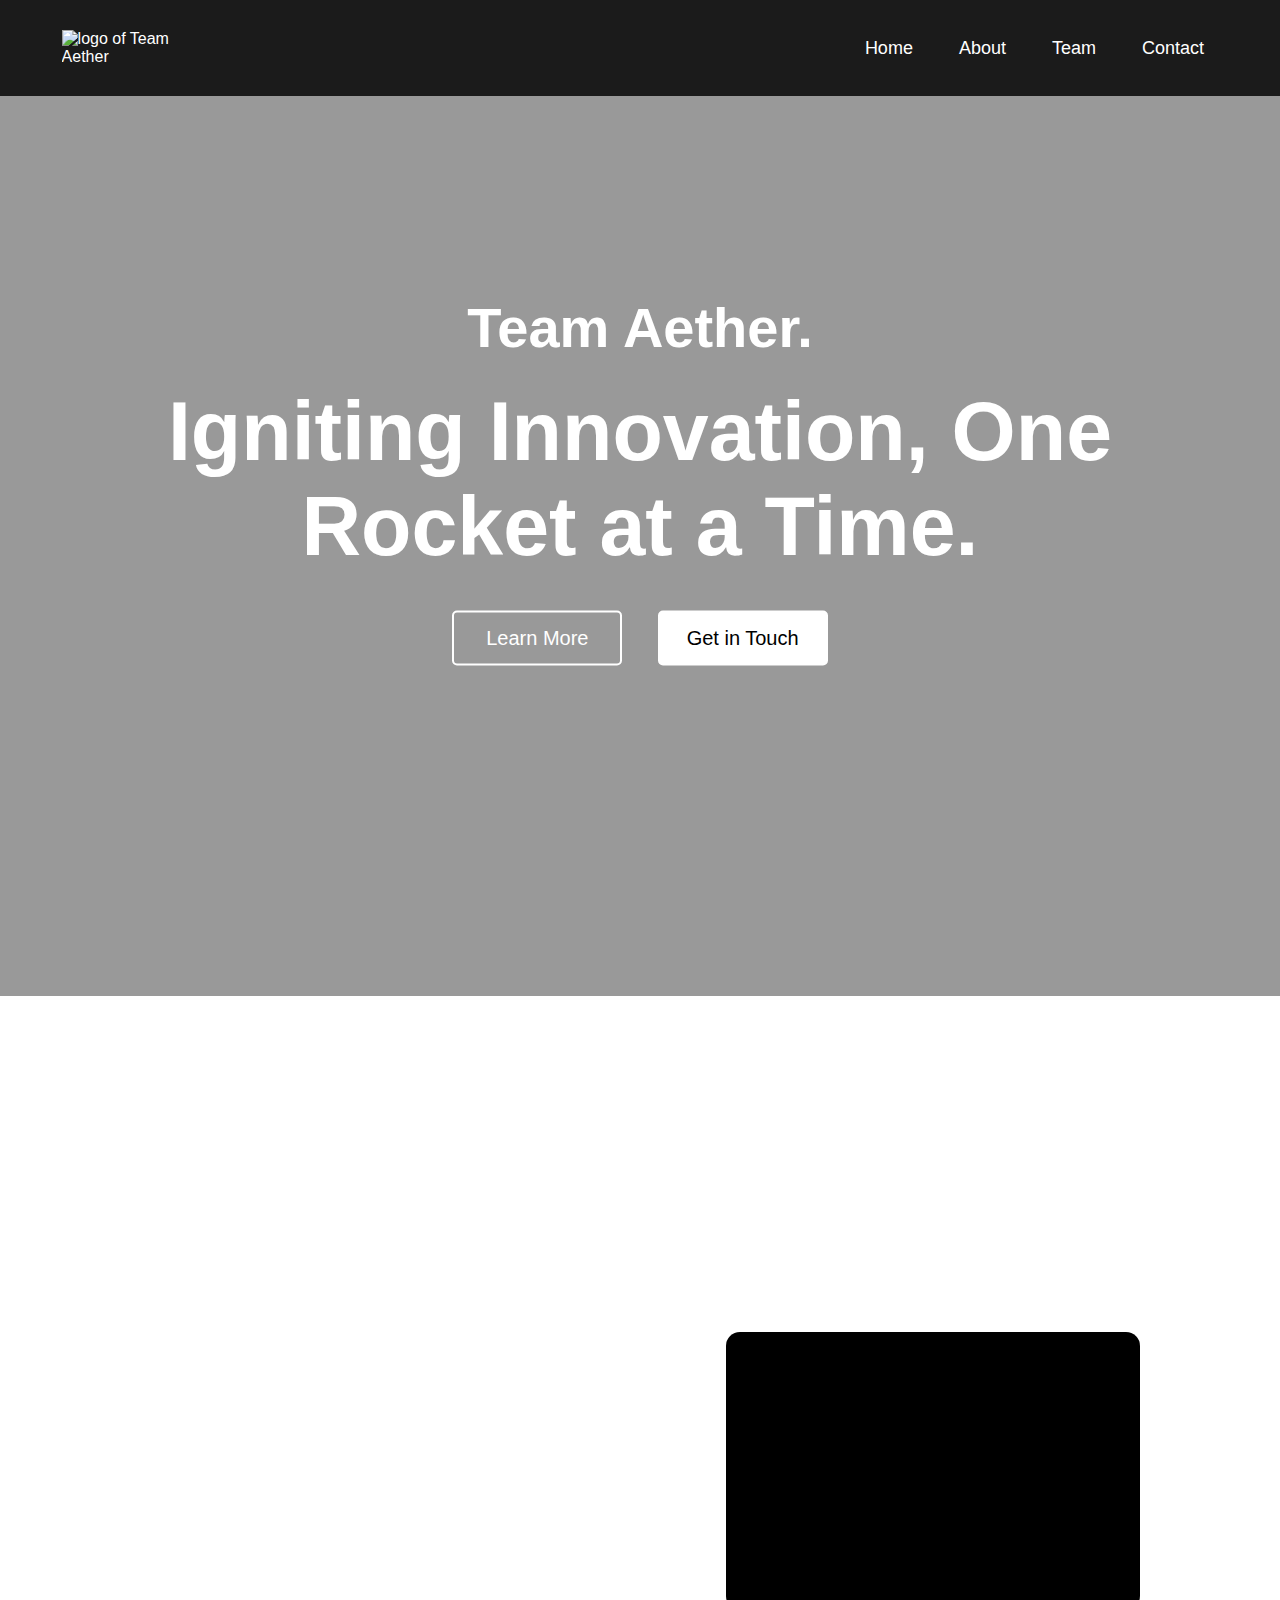
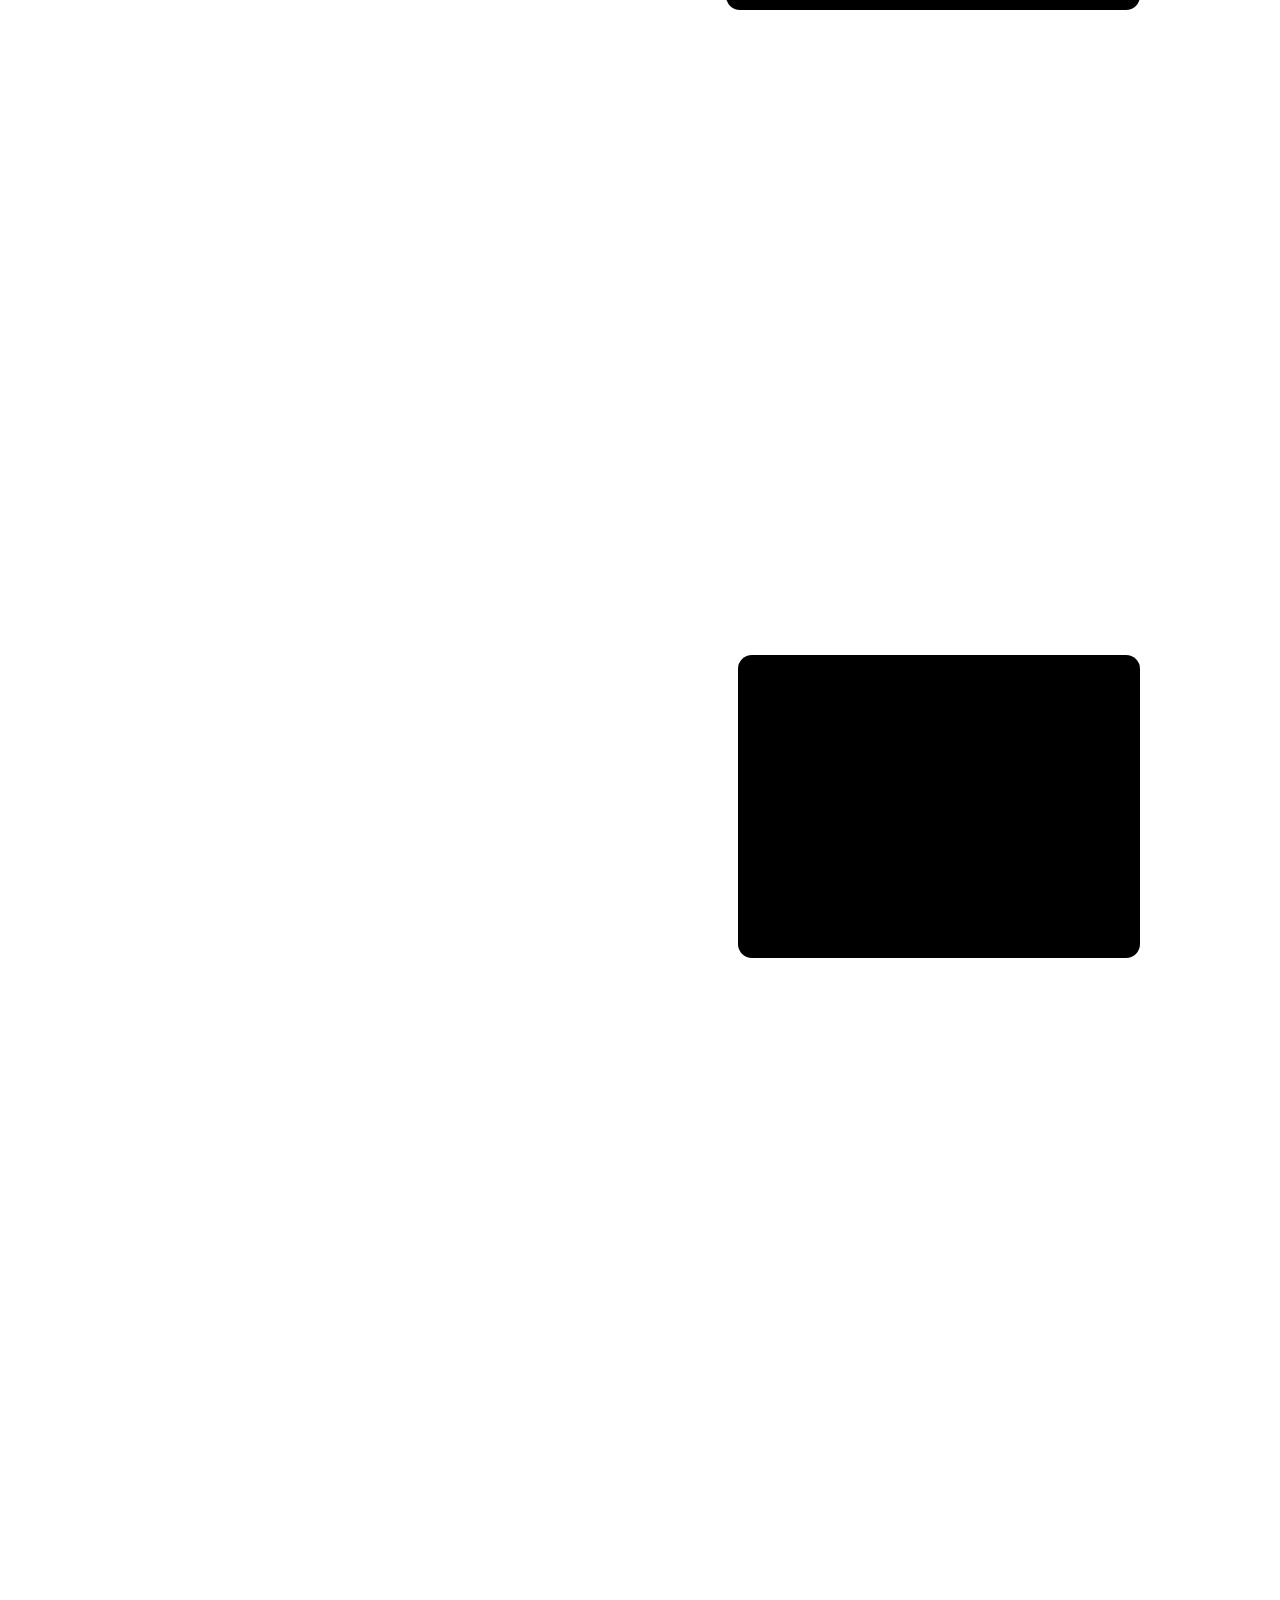
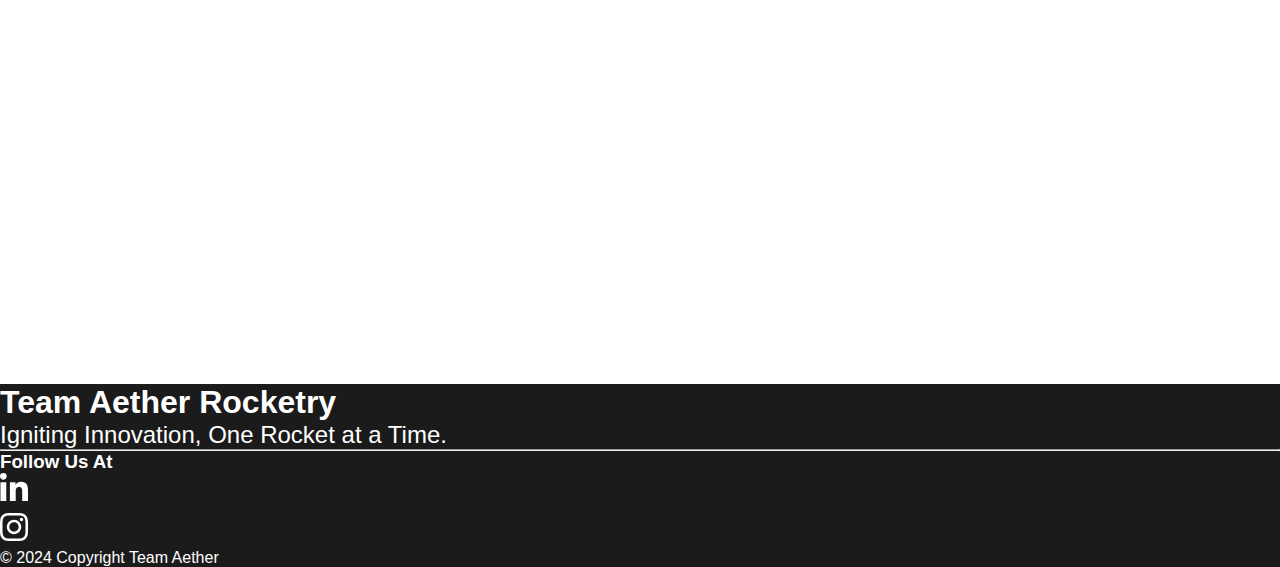
==== index.html @ 83547cc4 "Add files via upload" ====
<!DOCTYPE html>
<html lang="en" dir="ltr">

<head>
  <meta charset="UTF-8">
  <meta name="viewport" content="width=device-width, initial-scale=1.0">
  <title>Team Aether</title>

  <meta name="description"
    content="Team Rocketry DTU: India's top model rocketry group aiming for victory at Spaceport America Cup 2024, the premier international college rocketry competition." />

  <meta property="og:title" content="Team Aether, student team at Manipal Institute of Technology" />
  <meta property="og:type" content="home page" />
  <meta property="og:url" content="https://www.thrustmit.com/" />
  <meta property="og:image"
    content="https://images.unsplash.com/photo-1517976487492-5750f3195933?ixlib=rb-4.0.3&ixid=M3wxMjA3fDB8MHxzZWFyY2h8NHx8cm9ja2V0JTIwbGF1bmNofGVufDB8fDB8fHww&auto=format&fit=crop&w=500&q=60" />
  <meta property="og:desciption"
    content="Team Rocketry DTU: India's top model rocketry group aiming for victory at Spaceport America Cup 2024, the premier international college rocketry competition." />

  <link rel="icon" type="image/x-icon" href="..\assets\rocketryLogo.jpeg" />
  <link rel="canonical" href="https://www.rocketrydtu.com/" />
  <link rel="stylesheet" href="https://cdnjs.cloudflare.com/ajax/libs/font-awesome/5.15.2/css/all.min.css" />
  <link href="https://cdn.jsdelivr.net/npm/bootstrap@5.3.2/dist/css/bootstrap.min.css" rel="stylesheet"
    integrity="sha384-T3c6CoIi6uLrA9TneNEoa7RxnatzjcDSCmG1MXxSR1GAsXEV/Dwwykc2MPK8M2HN" crossorigin="anonymous" />
  <link rel="stylesheet" href="index.css" />
</head>

<body>
  <div class="loader">
  </div>


  <nav class="navbar">
    <!-- LOGO -->
    <div class="logo"><img src="./assets/rocketryLogo.png" alt="logo of Team Aether"></div>

    <!-- NAVIGATION MENU -->
    <ul class="nav-links">

      <!-- USING CHECKBOX HACK -->
      <input type="checkbox" id="checkbox_toggle" />
      <label for="checkbox_toggle" class="hamburger">&#9776;</label>

      <!-- NAVIGATION MENUS -->
      <div class="menu">

        <a href="./index.html">
          <li>Home</li>
        </a>
        <a href="./About/about.html">
          <li>About</li>
        </a>

        <a href="./Team/team.html">
          <li>Team</li>
        </a>
        <a href="./Contact/contact.html">
          <li>Contact</li>
        </a>

      </div>
    </ul>
  </nav>



  <div class="img"></div>
  <div class="center">
    <div>
      <h1 class="title">Team Aether.</h1>
    </div>
    <div class="team-motto">
      <h2>Igniting Innovation, One Rocket at a Time.</h2>
    </div>
    <div class="btns">
      <a href="About/about.html"><button>Learn More</button></a>
      <a href="Contact/contact.html"><button>Get in Touch</button></a>
    </div>
  </div>


  <div class="description-container">
    <div class="left-mission"></div>
    <div class="right">
      <div class="description-content">
        <h2 class="hidden">Our Mission</h2>
        <p class="hidden">
          Team Aether's mission is to empower minds and reach new heights by fostering a passion for rocketry and
          aerospace.
          It aims to achieve an altitude of 1,000 feet and ultimately embark on a space shot, pioneering the
          frontiers of what is possible in the field of high power rocketry.
        </p>
      </div>
    </div>
  </div>


  <section>
    <div class="description-container">
      <div class="left-vision"></div>
      <div class="right">
        <div class="description-content">
          <h2 class="hidden">Our Vision</h2>
          <p class="hidden">
            Team Aether is driven by a vision to inspire the future of aerospace by creating a world where the
            excitement, knowledge, and possibilities of rocketry are accessible to everyone.
            It envisions a society where space exploration is not limited to a select few but
            becomes a shared dream that unites people from all walks of life.
          </p>
        </div>
      </div>
    </div>
  </section>
  <h2 class="specifications hidden"> Our Rocket Specifications</h2>
  <div class="about-rocket">
    <div class="left-info">
      <div class="left-info-block">
        <div class="nums hidden">348</div>
        <div class="text hidden">Length | cm</div>
      </div>

      <div class="left-info-block">
        <div class="nums hidden">15.7</div>
        <div class="text hidden">Max diameter | cm</div>
      </div>

      <div class="left-info-block">
        <div class="nums hidden">19.85</div>
        <div class="text hidden">Total Mass | kg</div>
      </div>

      <div class="left-info-block">
        <div class="nums hidden"> 279 </div>
        <div class="text hidden">Max Velocity | m/s</div>
      </div>

    </div>

    <div class="rightImg">

    </div>
  </div>




  <footer class="page-footer font-small blue pt-4 my-footer">

    <!-- Footer Links -->
    <div class="container-fluid text-center text-md-left">

      <!-- Grid row -->
      <div class="row">

        <!-- Grid column -->
        <div class="col-md-6 mt-md-0 mt-3 d-flex flex-column justify-content-around">

          <!-- Content -->
          <h3 class="footer-title">Team Aether Rocketry</h3>
          <p class="footer-paragraph">Igniting Innovation, One Rocket at a Time.</p>

        </div>
        <!-- Grid column -->

        <hr class="clearfix w-100 d-md-none pb-3">

        <!-- Grid column -->
        <div class="col-md-6 mb-md-0 mb-3">

          <!-- Links -->
          <h3>Follow Us At</h3>

          <div class="list-unstyled d-flex flex-column justify-content-around mt-3">
            <div class="social-link">
              <a href="https://www.linkedin.com/company/team-rocketry-dtu/" target="_a">
                <svg xmlns="http://www.w3.org/2000/svg" height="2rem" viewBox="0 0 448 512">
                  <style>
                    svg {
                      fill: #ffffff
                    }
                  </style>
                  <path
                    d="M100.28 448H7.4V148.9h92.88zM53.79 108.1C24.09 108.1 0 83.5 0 53.8a53.79 53.79 0 0 1 107.58 0c0 29.7-24.1 54.3-53.79 54.3zM447.9 448h-92.68V302.4c0-34.7-.7-79.2-48.29-79.2-48.29 0-55.69 37.7-55.69 76.7V448h-92.78V148.9h89.08v40.8h1.3c12.4-23.5 42.69-48.3 87.88-48.3 94 0 111.28 61.9 111.28 142.3V448z" />
                </svg>
              </a>
            </div>
            <div class="mt-3 social-link">
              <a href="https://www.instagram.com/rocketrydtu/" target="_a">
                <svg xmlns="http://www.w3.org/2000/svg" height="2rem" viewBox="0 0 448 512">
                  <style>
                    svg {
                      fill: #ffffff
                    }
                  </style>
                  <path
                    d="M224.1 141c-63.6 0-114.9 51.3-114.9 114.9s51.3 114.9 114.9 114.9S339 319.5 339 255.9 287.7 141 224.1 141zm0 189.6c-41.1 0-74.7-33.5-74.7-74.7s33.5-74.7 74.7-74.7 74.7 33.5 74.7 74.7-33.6 74.7-74.7 74.7zm146.4-194.3c0 14.9-12 26.8-26.8 26.8-14.9 0-26.8-12-26.8-26.8s12-26.8 26.8-26.8 26.8 12 26.8 26.8zm76.1 27.2c-1.7-35.9-9.9-67.7-36.2-93.9-26.2-26.2-58-34.4-93.9-36.2-37-2.1-147.9-2.1-184.9 0-35.8 1.7-67.6 9.9-93.9 36.1s-34.4 58-36.2 93.9c-2.1 37-2.1 147.9 0 184.9 1.7 35.9 9.9 67.7 36.2 93.9s58 34.4 93.9 36.2c37 2.1 147.9 2.1 184.9 0 35.9-1.7 67.7-9.9 93.9-36.2 26.2-26.2 34.4-58 36.2-93.9 2.1-37 2.1-147.8 0-184.8zM398.8 388c-7.8 19.6-22.9 34.7-42.6 42.6-29.5 11.7-99.5 9-132.1 9s-102.7 2.6-132.1-9c-19.6-7.8-34.7-22.9-42.6-42.6-11.7-29.5-9-99.5-9-132.1s-2.6-102.7 9-132.1c7.8-19.6 22.9-34.7 42.6-42.6 29.5-11.7 99.5-9 132.1-9s102.7-2.6 132.1 9c19.6 7.8 34.7 22.9 42.6 42.6 11.7 29.5 9 99.5 9 132.1s2.7 102.7-9 132.1z" />
                </svg>
              </a>
            </div>

          </div>

        </div>
        <!-- Grid column -->



        <!-- Grid column -->

      </div>
      <!-- Grid row -->

    </div>
    <!-- Footer Links -->

    <!-- Copyright -->
    <div class="footer-copyright text-center py-3 "> © 2024 Copyright
      Team Aether
    </div>
    <!-- Copyright -->

  </footer>
  <script src="index.js"></script>
</body>

</html>
---- index.css ----
* {
  margin: 0;
  padding: 0;
  box-sizing: border-box;
  font-family: 'Poppins', sans-serif;

}

body {
  background-image: url("./assets/teambg.jpeg");
}

.loader {
  position: fixed;
  width: 100%;
  height: 100vh;
  z-index: 1;
  overflow: visible;
  background-repeat: no-repeat;
  background: url("./assets/placeholder.gif");
  background-size: cover;
}

.disappear {
  animation: vanish 1s forwards;
}

@keyframes vanish {
  100% {
    opacity: 0;
    visibility: hidden;
  }
}

a {
  text-decoration: none;
}

li {
  list-style: none;
}

.navbar {
  display: flex;
  position: sticky;
  align-items: center;
  justify-content: space-between;
  padding: 30px;
  background-color: #1b1b1b;
  color: #fff;
}


.nav-links a {
  color: #fff;
}

/* LOGO */
.logo img {
  width: 12em;
  height: 3.5em;
  margin-left: 20%;
}

/* NAVBAR MENU */
.menu {
  display: flex;
  gap: 1em;
  font-size: 18px;
  margin-right: 2rem;
}

/* .menu li:hover {
    background-color: #1A2421;
    border-radius: 5px;
    transition: 0.3s ease;
  } */

.menu li {
  padding: 2px 14px;
}

.menu li:hover {
  background-color: #fff;
  color: #1b1b1b;
  border-radius: 3rem;
  transition: 0.5s ease;
}

.menu li a:hover {
  color: black;
}

input[type=checkbox] {
  display: none;
}

/* HAMBURGER MENU */
.hamburger {
  display: none;
  font-size: 40px;
  user-select: none;
  cursor: pointer;
}

/* APPLYING MEDIA QUERIES */
@media (max-width: 768px) {
  .menu {
    display: none;
    position: absolute;
    background-color: #1b1b1b;
    right: 0;
    left: 0;
    text-align: center;
    padding: 16px 0;
    width: 100%;
  }

  .menu li:hover {
    display: inline-block;
    background-color: #fff;
    color: #1b1b1b;
    transition: 0.3s ease;
  }

  .menu li a:hover {
    color: black;
  }

  .menu li+li {
    margin-top: 12px;
  }

  input[type=checkbox]:checked~.menu {
    display: block;
    z-index: 2;
  }

  .hamburger {
    display: block;
  }

}

.img {
  background: url('./assets/bg.gif')no-repeat;
  width: 100%;

  height: 100vh;
  background-size: cover;
  background-position: center;
  position: relative;
}

.img::before {
  content: '';
  position: absolute;
  height: 100%;
  width: 100%;
  background: rgba(0, 0, 0, 0.4);
}

.center {
  position: absolute;
  top: 52%;
  left: 50%;
  transform: translate(-50%, -50%);
  width: 100%;
  padding: 0 20px;
  text-align: center;
}

.center {
  color: #fff;
  font-size: 55px;
  font-weight: 600;
}

.center .sub_title {
  color: #fff;
  font-size: 52px;
  font-weight: 600;
}

.center .btns {
  margin-top: 20px;
}

.center .btns button {
  height: 55px;
  width: 170px;
  border-radius: 5px;
  border: none;
  margin: 0 10px;
  border: 2px solid white;
  font-size: 20px;
  font-weight: 500;
  padding: 0 10px;
  cursor: pointer;
  outline: none;
  transition: all 0.3s ease;
}

.center .btns a:first-child button {
  color: #fff;
  background: none;
}

.btns a:first-child button:hover {
  background: white;
  color: black;
}

.center .btns button:last-child {
  background: white;
  color: black;
}

section {
  margin-top: 10px;
  min-height: 100vh;
  width: 100%;
  display: flex;
  align-items: center;
  justify-content: center;
}

.description-container {
  width: 100%;
  max-width: 1000px;
  margin: 0 auto;
  display: flex;
  align-items: center;
  justify-content: center;
  /* background-color: pink; */
}

.left-mission {
  width: 95%;
  height: 400px;
  background: url("./assets/team_img.jpg") no-repeat center;
  background-size: cover;
  margin-top: 550px;
}

.left-vision {
  width: 100%;
  height: 500px;
  background: url("https://orbitaltoday.com/wp-content/uploads/2021/04/SRP4-Rocket.jpg") no-repeat center;
  background-size: cover;
}

.right {
  /* margin-top:100px; */
  width: 55%;
  min-height: 200px;
  background-color: black;
  display: flex;
  align-items: center;
  justify-content: center;
  padding: 30px;
  border-radius: 8px;
  color: white;
  margin-left: -100px;
  border-radius: 14px;
}

.right p {
  margin: 20px 0;
  font-weight: 500;
  line-height: 25px;
}

@media (max-width:768px) {
  .description-container {
    flex-direction: column;
  }

  .left-mission {
    width: 100%;
  }

  .left-vision {
    width: 100%;
  }

  .right {
    width: 80%;
    margin: 0;
    margin-top: -85px;
  }

  .vidheader {
    margin-top: 20px;
  }
}

.wrapper {
  width: 60%;
  margin: auto;
}

.mp4video {
  position: relative;
  overflow: hidden;
  width: 100%;
  padding-top: 40%;
  height: 30em;
}

.mp4video iframe {
  position: absolute;
  top: 0;
  bottom: 0;
  right: 0;
  left: 0;
  width: 100%;
  height: 100%;
}

@media(max-width:768px) {
  .wrapper {
    width: 90%;
    margin: auto;
  }

  .mp4video {
    position: relative;
    overflow: hidden;
    width: 100%;
    padding-top: 40%;
    height: 15em;
  }
}

.vidheader {
  display: flex;
  flex-flow: column;
  align-items: center;
  justify-content: center;
  position: relative;
  color: white;
  margin-bottom: 30px;

}

.hidden {
  opacity: 0;
  transition: all 3.1s;
}

.show {
  opacity: 1;
}

.about-rocket {
  width: 80%;
  height: 40rem;
  margin: auto;
  display: flex;
  margin-bottom: 25px;
}

.left-info {
  width: 55%;
  display: flex;
  flex-direction: column;
  justify-content: space-around;
  align-items: flex-end;
}

.left-info-block {
  width: 11em;
  height: 11em;
  display: flex;
  flex-direction: column;
  align-items: center;
  justify-content: center;
  color: white;
  font-size: 1.4em;
}

.rightImg {
  background: url("./assets/rockkk.png") no-repeat;
  background-position: 0rem 0rem;
  background-size: contain;
  width: 45%;
}

@media(max-width:500px) {
  .about-rocket {
    width: 70%;
    height: 28rem;
    margin: auto;
    display: flex;
    margin-bottom: 25px;
  }

  .left-info {
    width: 70%;
    display: flex;
    flex-direction: column;
    justify-content: space-around;
    align-items: flex-end;
  }

  .rightImg {
    background: url("./assets/rockkk.png") no-repeat;
    background-position: 0rem 0rem;
    background-size: contain;
    width: 30%;
  }
}

.specifications {
  display: flex;
  flex-flow: column;
  align-items: center;
  justify-content: center;
  position: relative;
  color: white;
  margin-bottom: 30px;
}

.my-footer {
  margin-top: 30px;
  background-color: #1b1b1b;
  color: white;
  /* border: 1px solid white; */
}

.footer-title {
  font-size: 2rem;
}

.footer-paragraph {
  font-size: 1.5rem;
}

.social-link>a {
  font-size: 1.5rem;
  text-decoration: none;
  color: white;
  margin-right: 1rem;
}

.menu>a {
  text-decoration: none;
  /* font-size: 1.5rem; */
}

.team-motto {
  color: #fff;
  font-size: 55px;
  font-weight: 600;
  margin-top: 1.5rem;
}

.title {
  color: #fff;
  /* font-size: 55px; */
  font-weight: 600;
  font-size: 3.5rem;
  margin-top: 1.5rem;

}
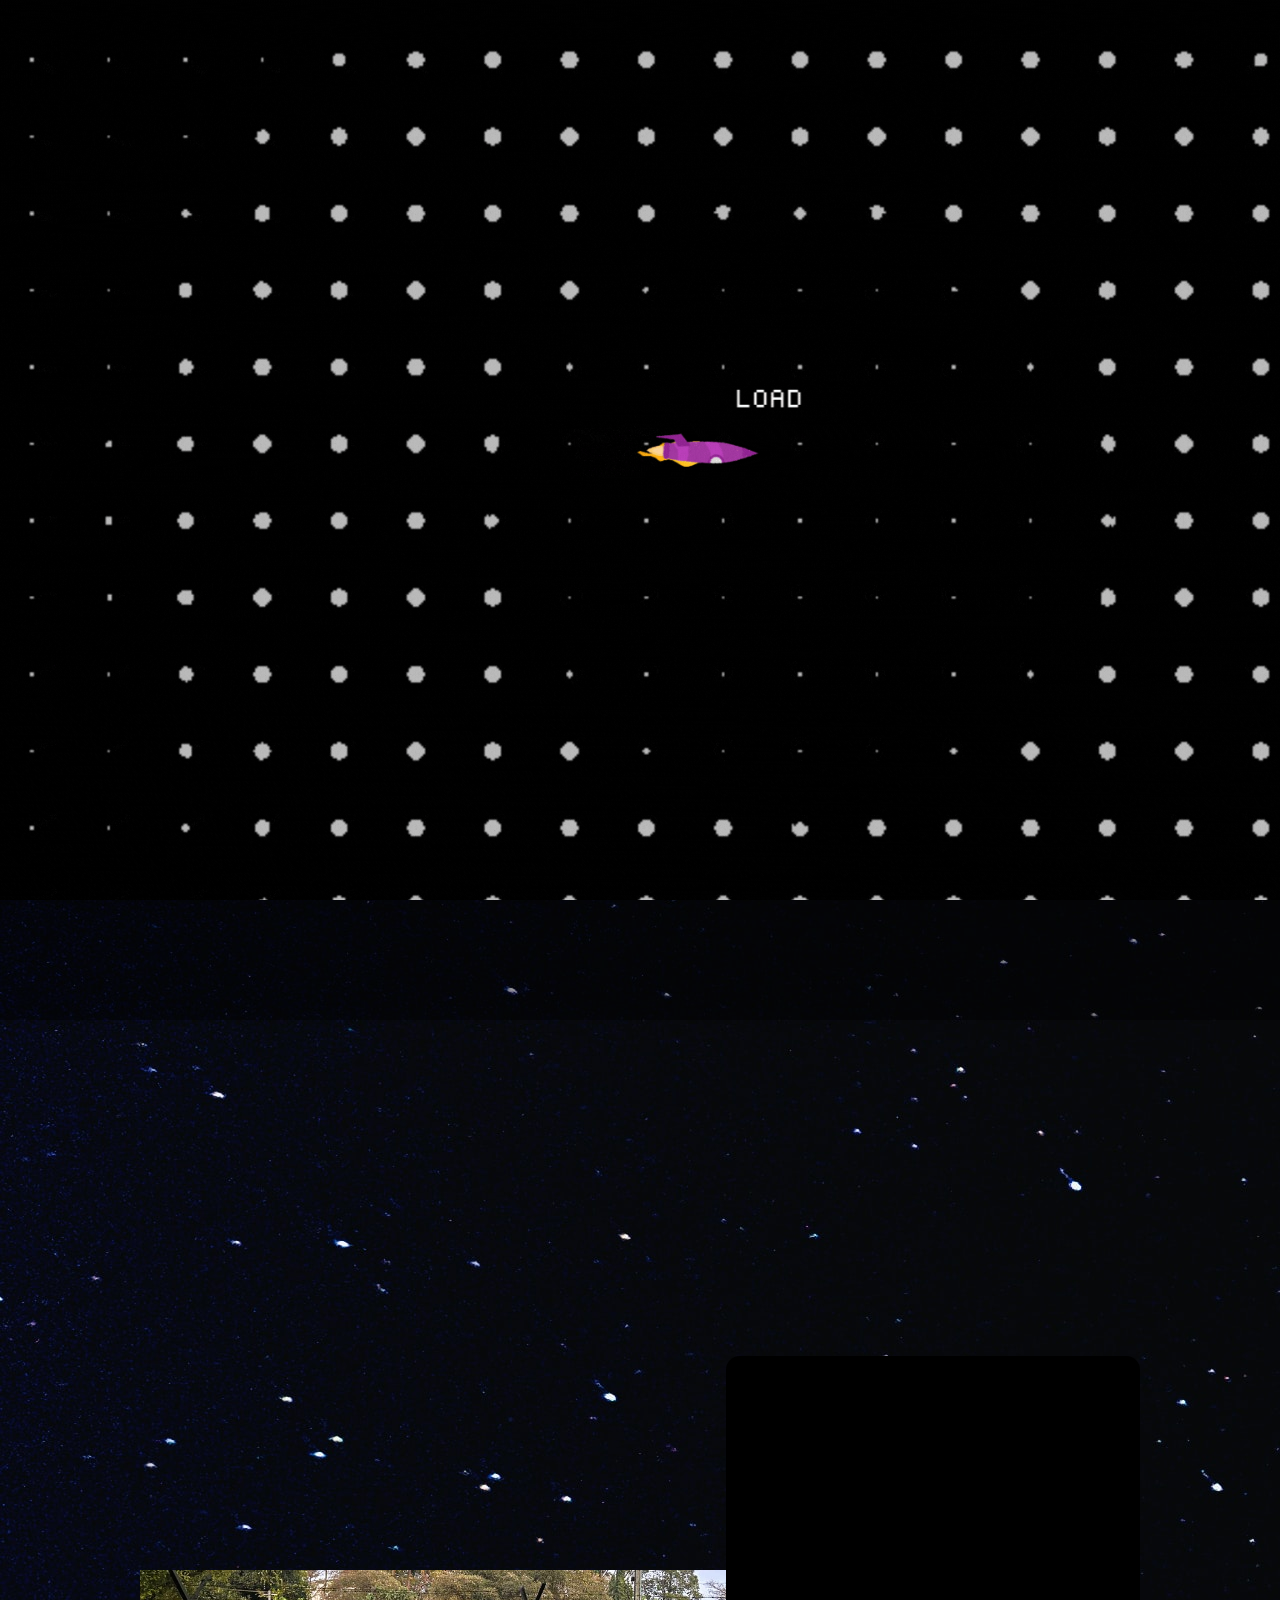
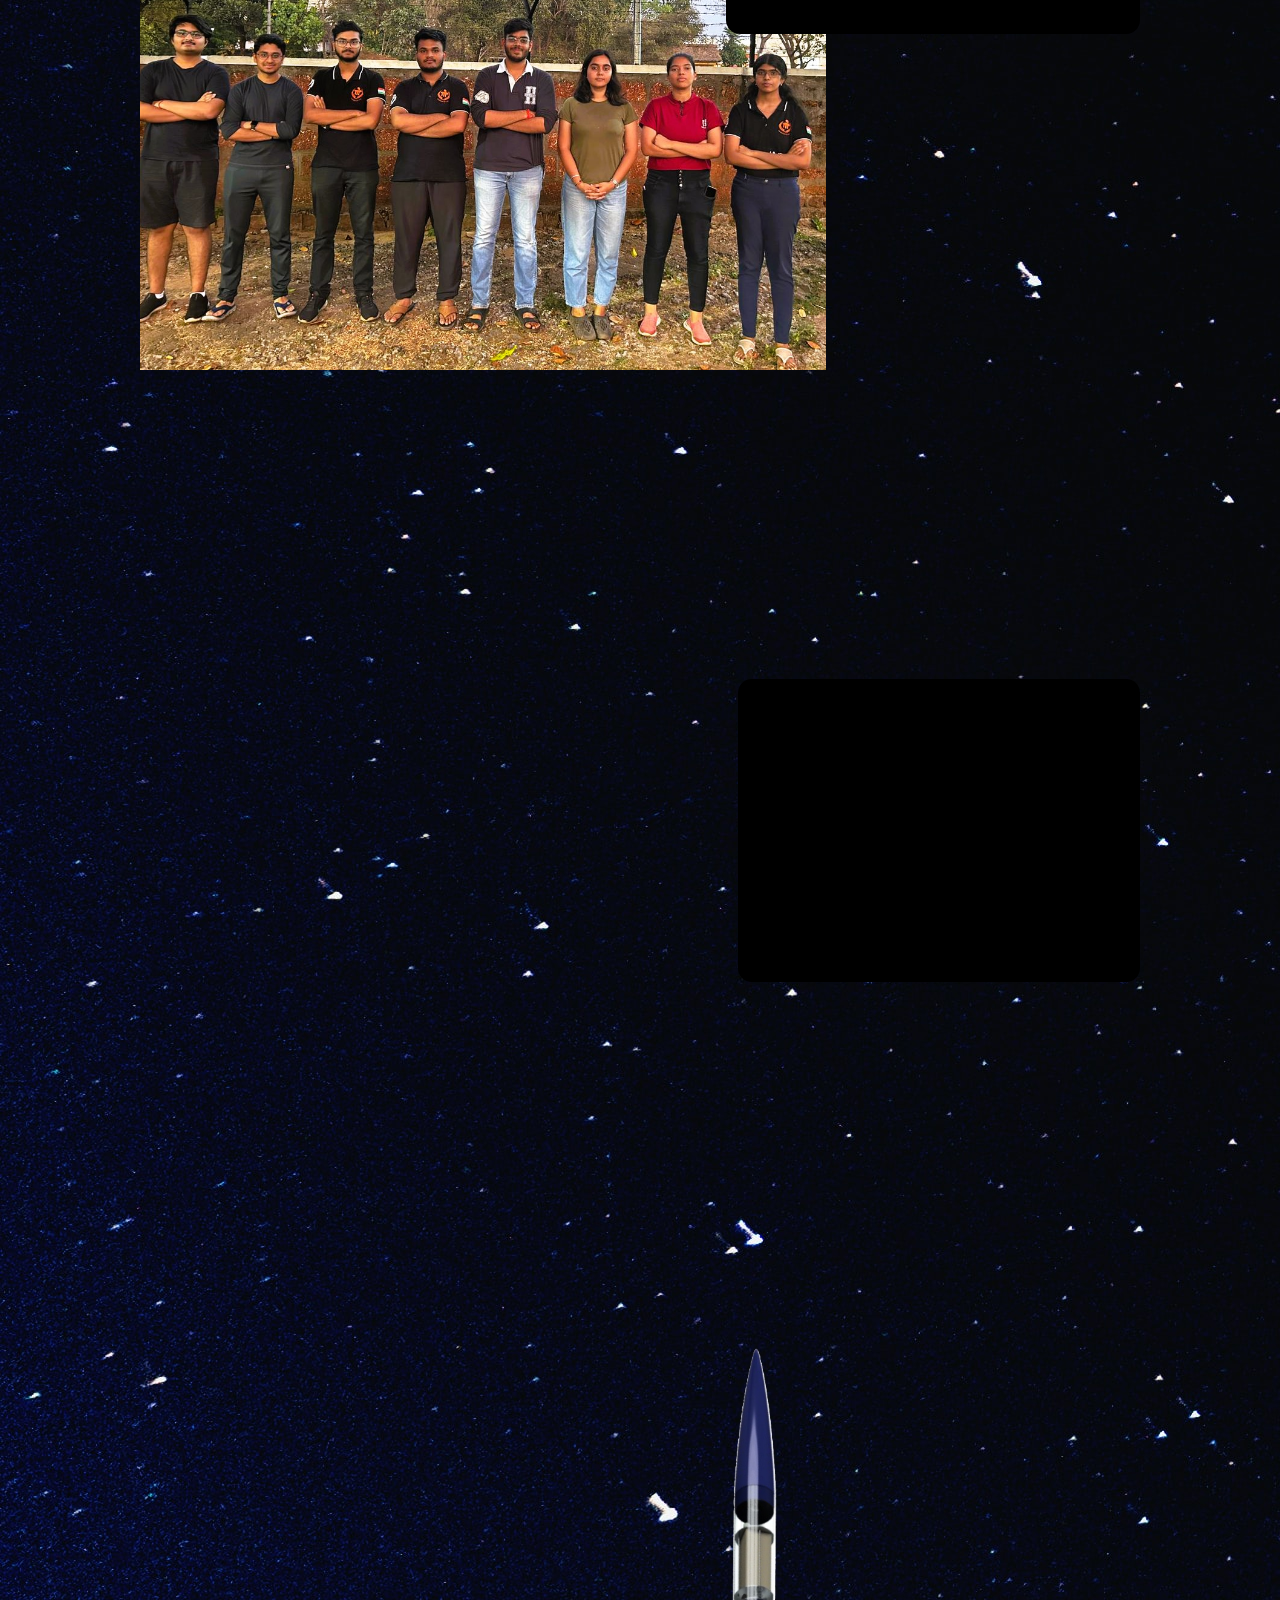
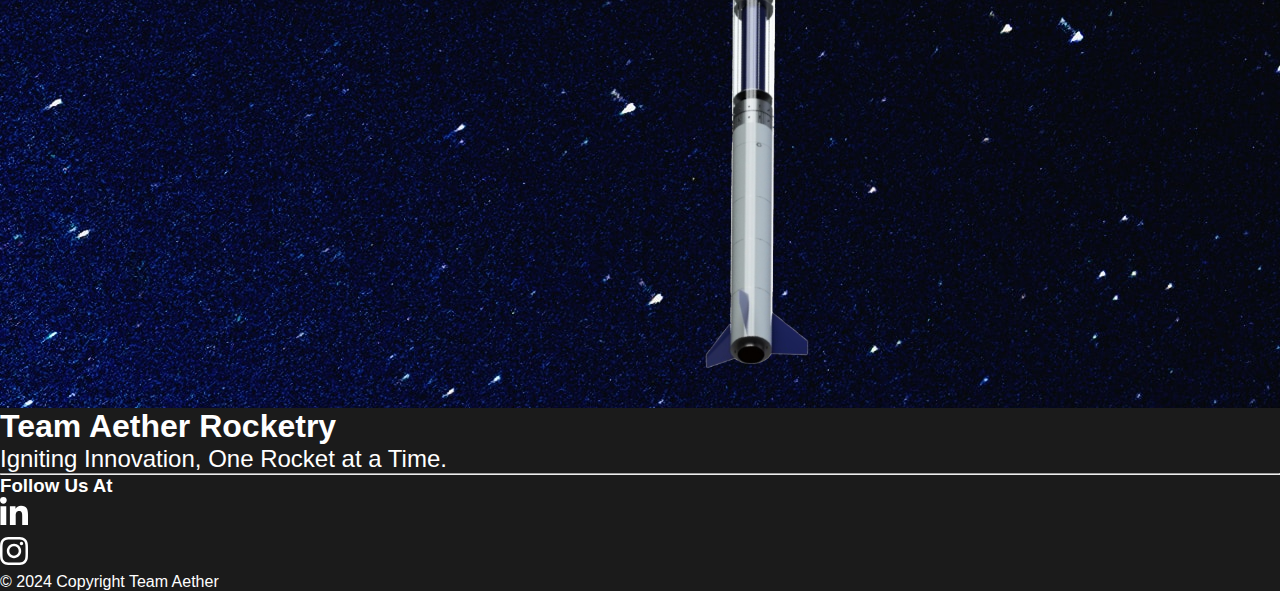
==== commit 09f682f1: "Update index.html" ====
--- a/index.html
+++ b/index.html
@@ -115,22 +115,22 @@
   <div class="about-rocket">
     <div class="left-info">
       <div class="left-info-block">
-        <div class="nums hidden">348</div>
+        <div class="nums hidden">202</div>
         <div class="text hidden">Length | cm</div>
       </div>
 
       <div class="left-info-block">
-        <div class="nums hidden">15.7</div>
+        <div class="nums hidden">11.4</div>
         <div class="text hidden">Max diameter | cm</div>
       </div>
 
       <div class="left-info-block">
-        <div class="nums hidden">19.85</div>
+        <div class="nums hidden">22</div>
         <div class="text hidden">Total Mass | kg</div>
       </div>
 
       <div class="left-info-block">
-        <div class="nums hidden"> 279 </div>
+        <div class="nums hidden"> 136 </div>
         <div class="text hidden">Max Velocity | m/s</div>
       </div>
 
@@ -223,4 +223,4 @@
   <script src="index.js"></script>
 </body>
 
-</html>+</html>
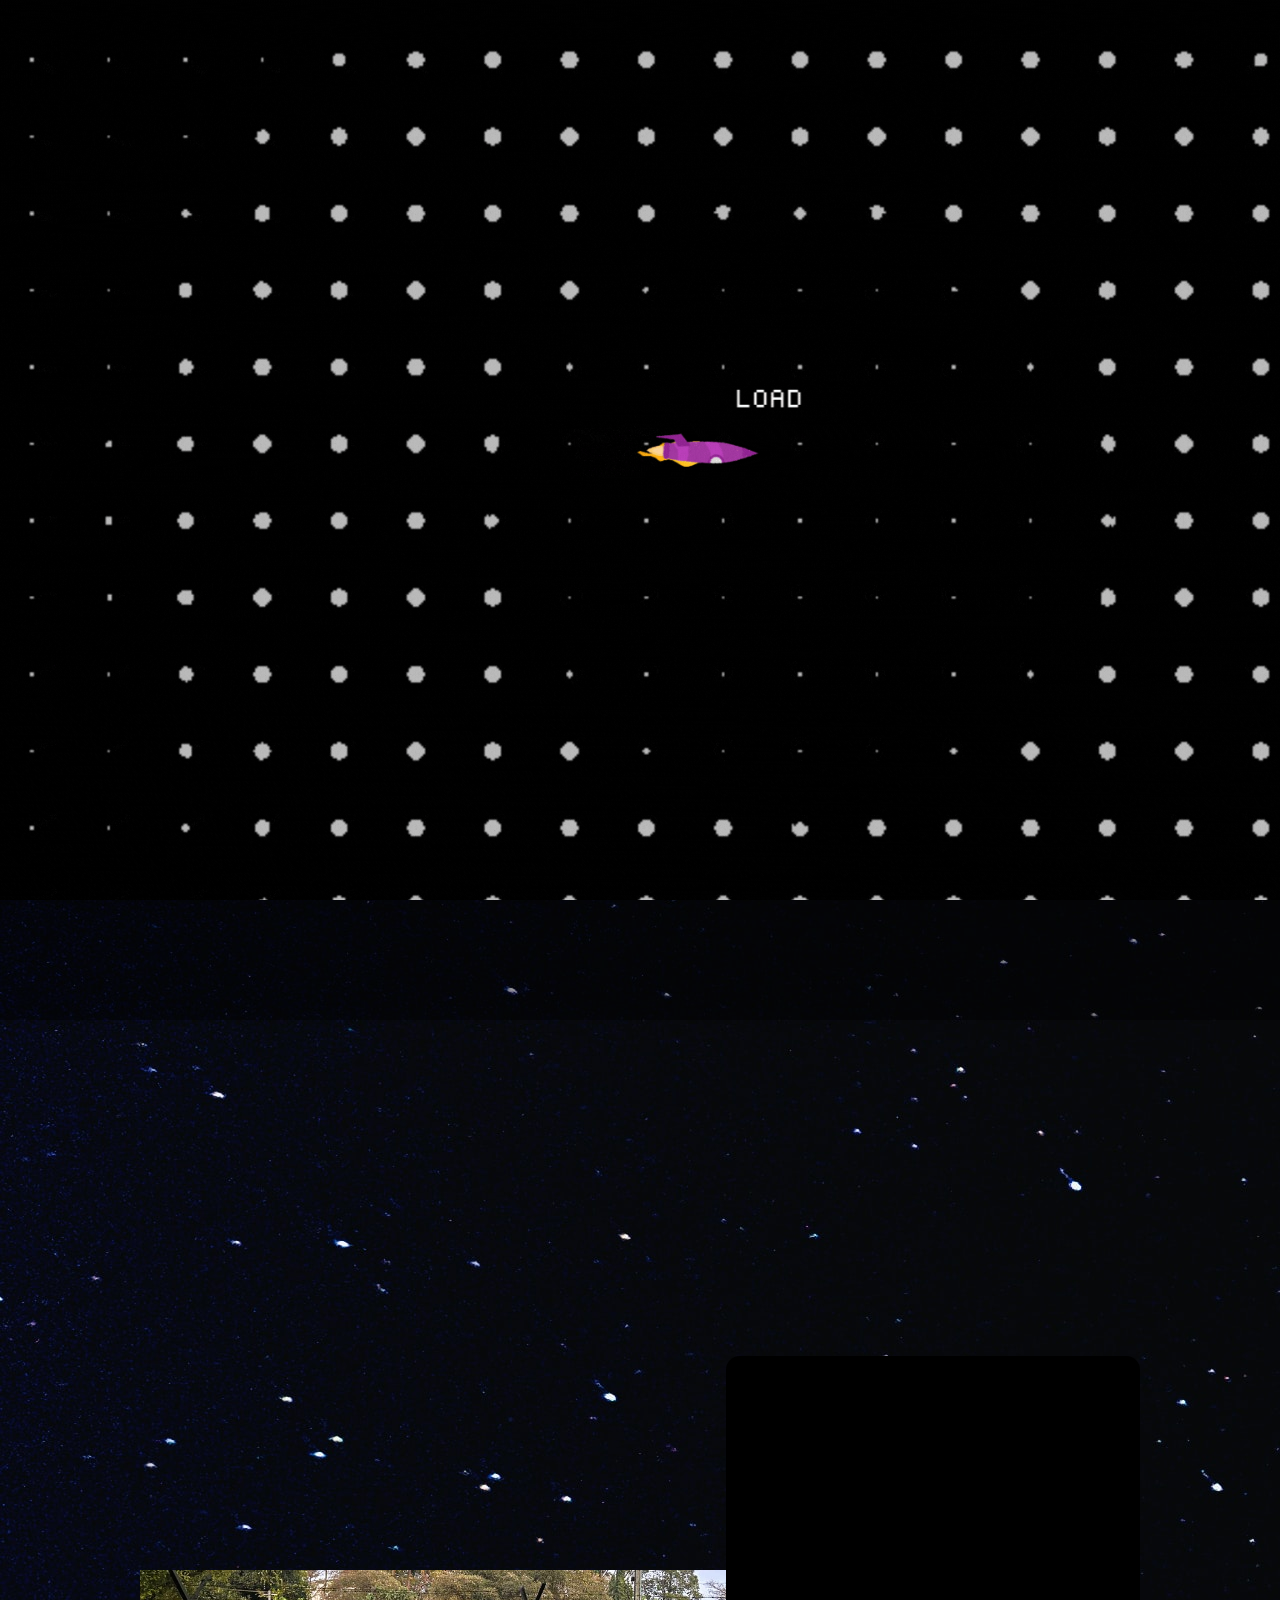
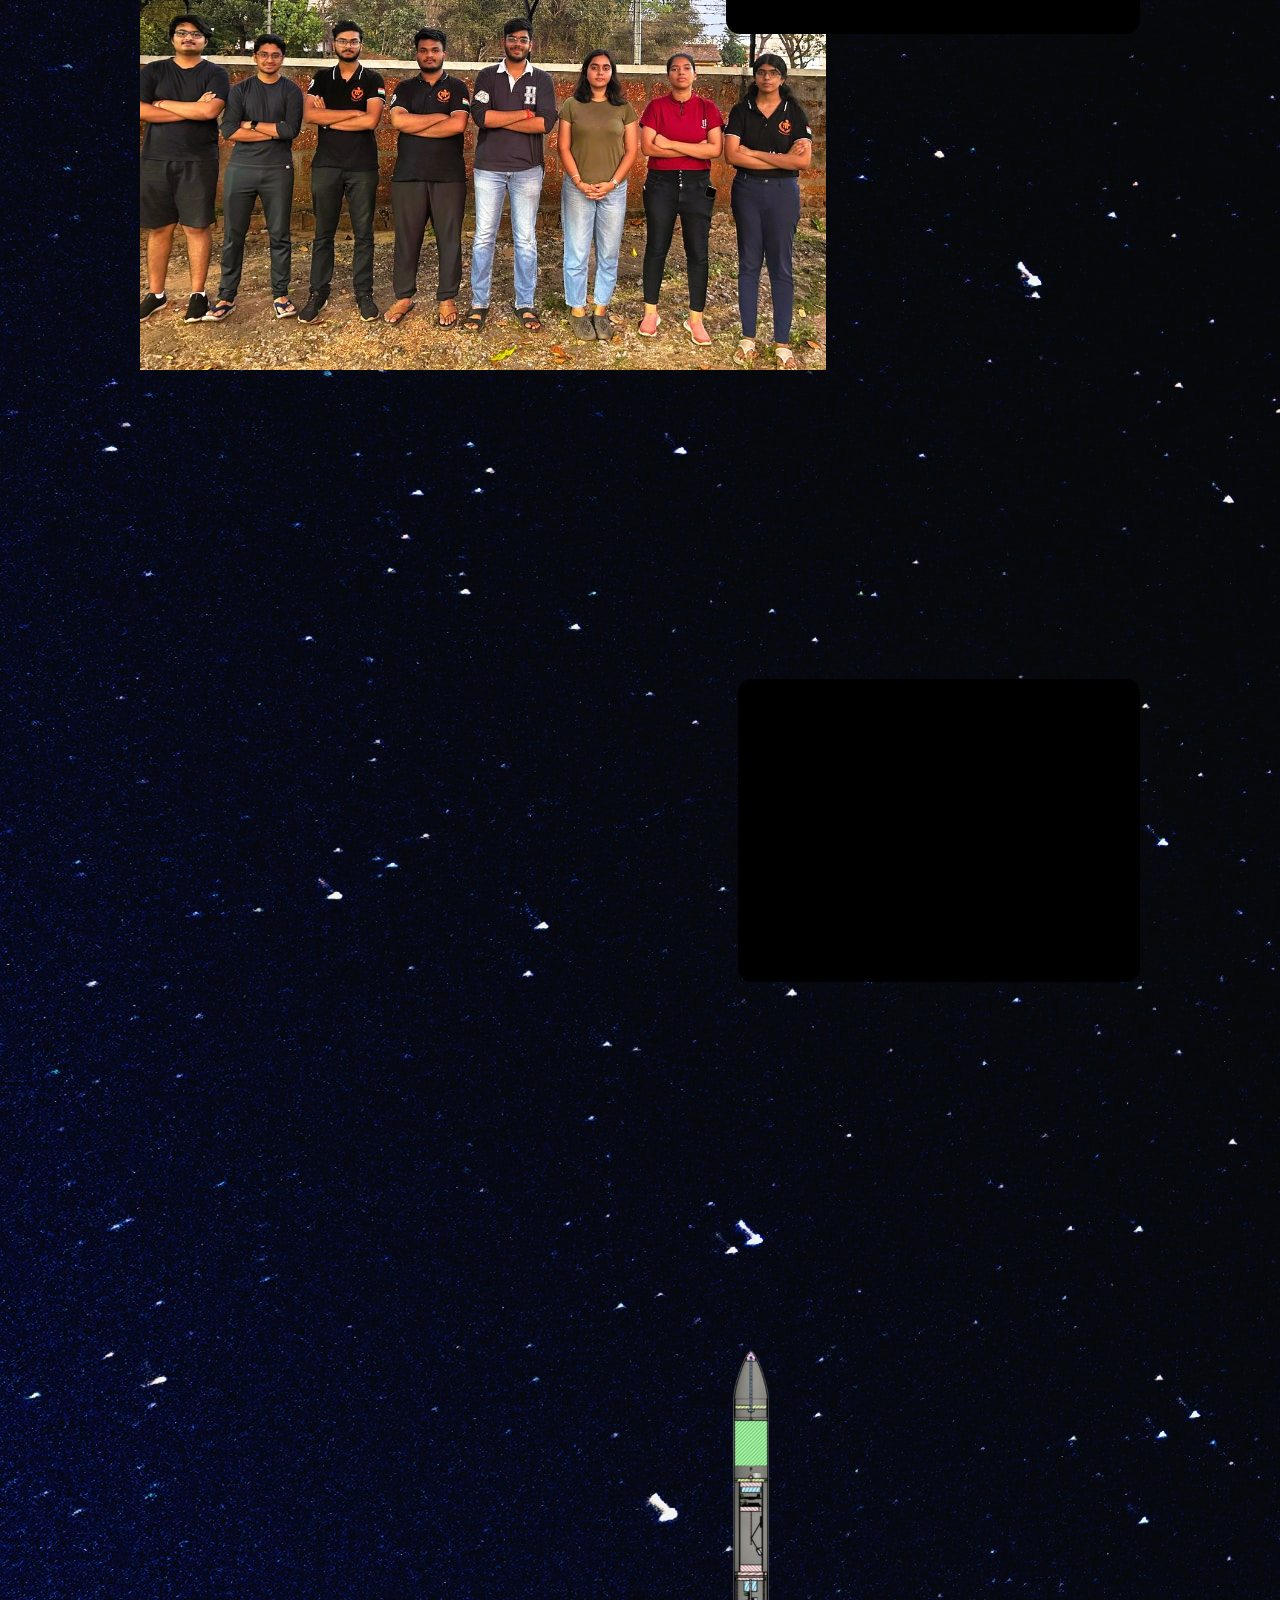
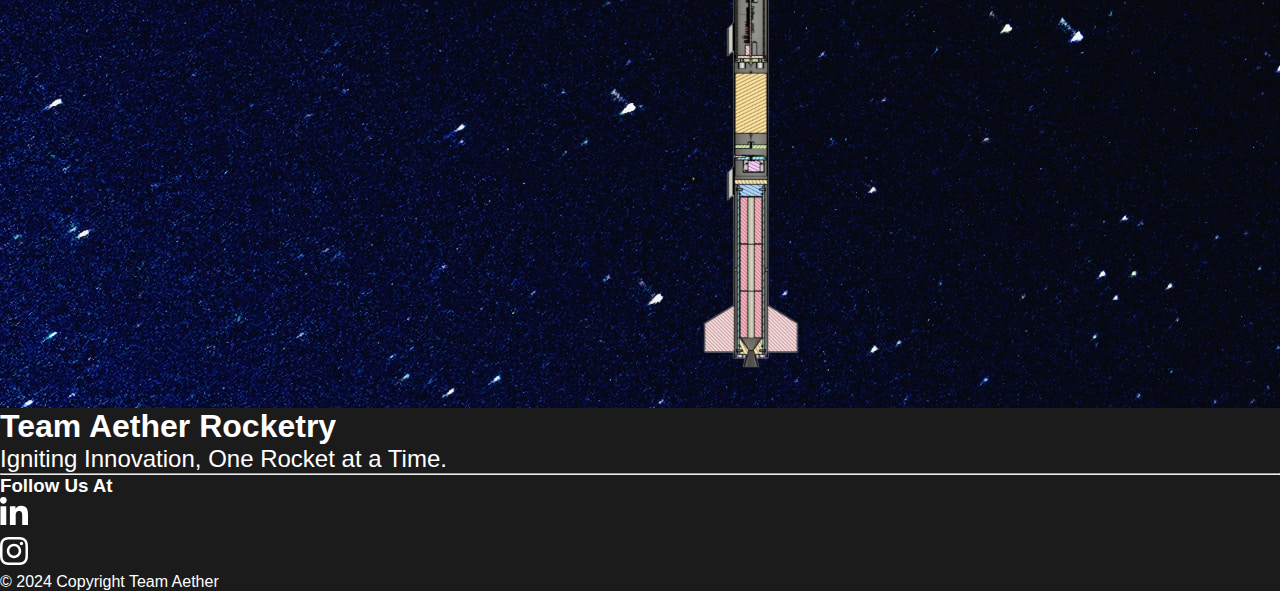
==== commit 54656d95: "Update index.html" ====
--- a/index.html
+++ b/index.html
@@ -7,7 +7,7 @@
   <title>Team Aether</title>
 
   <meta name="description"
-    content="Team Rocketry DTU: India's top model rocketry group aiming for victory at Spaceport America Cup 2024, the premier international college rocketry competition." />
+    content="Team Aether Rocketry: India's top High Power rocketry group." />
 
   <meta property="og:title" content="Team Aether, student team at Manipal Institute of Technology" />
   <meta property="og:type" content="home page" />
@@ -15,10 +15,10 @@
   <meta property="og:image"
     content="https://images.unsplash.com/photo-1517976487492-5750f3195933?ixlib=rb-4.0.3&ixid=M3wxMjA3fDB8MHxzZWFyY2h8NHx8cm9ja2V0JTIwbGF1bmNofGVufDB8fDB8fHww&auto=format&fit=crop&w=500&q=60" />
   <meta property="og:desciption"
-    content="Team Rocketry DTU: India's top model rocketry group aiming for victory at Spaceport America Cup 2024, the premier international college rocketry competition." />
+    content="Team Aether Rocketry: India's top High Power rocketry group. Discover our ambitious rocketry group, dedicated to building high-power rockets reaching apogees of 1000 meters. With precision engineering and relentless innovation, we push the boundaries of rocket technology, fueled by our passion for exploration and discovery. Join us as we soar towards the stars, one rocket at a time." />
 
   <link rel="icon" type="image/x-icon" href="..\assets\rocketryLogo.jpeg" />
-  <link rel="canonical" href="https://www.rocketrydtu.com/" />
+  <link rel="canonical" href="" />
   <link rel="stylesheet" href="https://cdnjs.cloudflare.com/ajax/libs/font-awesome/5.15.2/css/all.min.css" />
   <link href="https://cdn.jsdelivr.net/npm/bootstrap@5.3.2/dist/css/bootstrap.min.css" rel="stylesheet"
     integrity="sha384-T3c6CoIi6uLrA9TneNEoa7RxnatzjcDSCmG1MXxSR1GAsXEV/Dwwykc2MPK8M2HN" crossorigin="anonymous" />
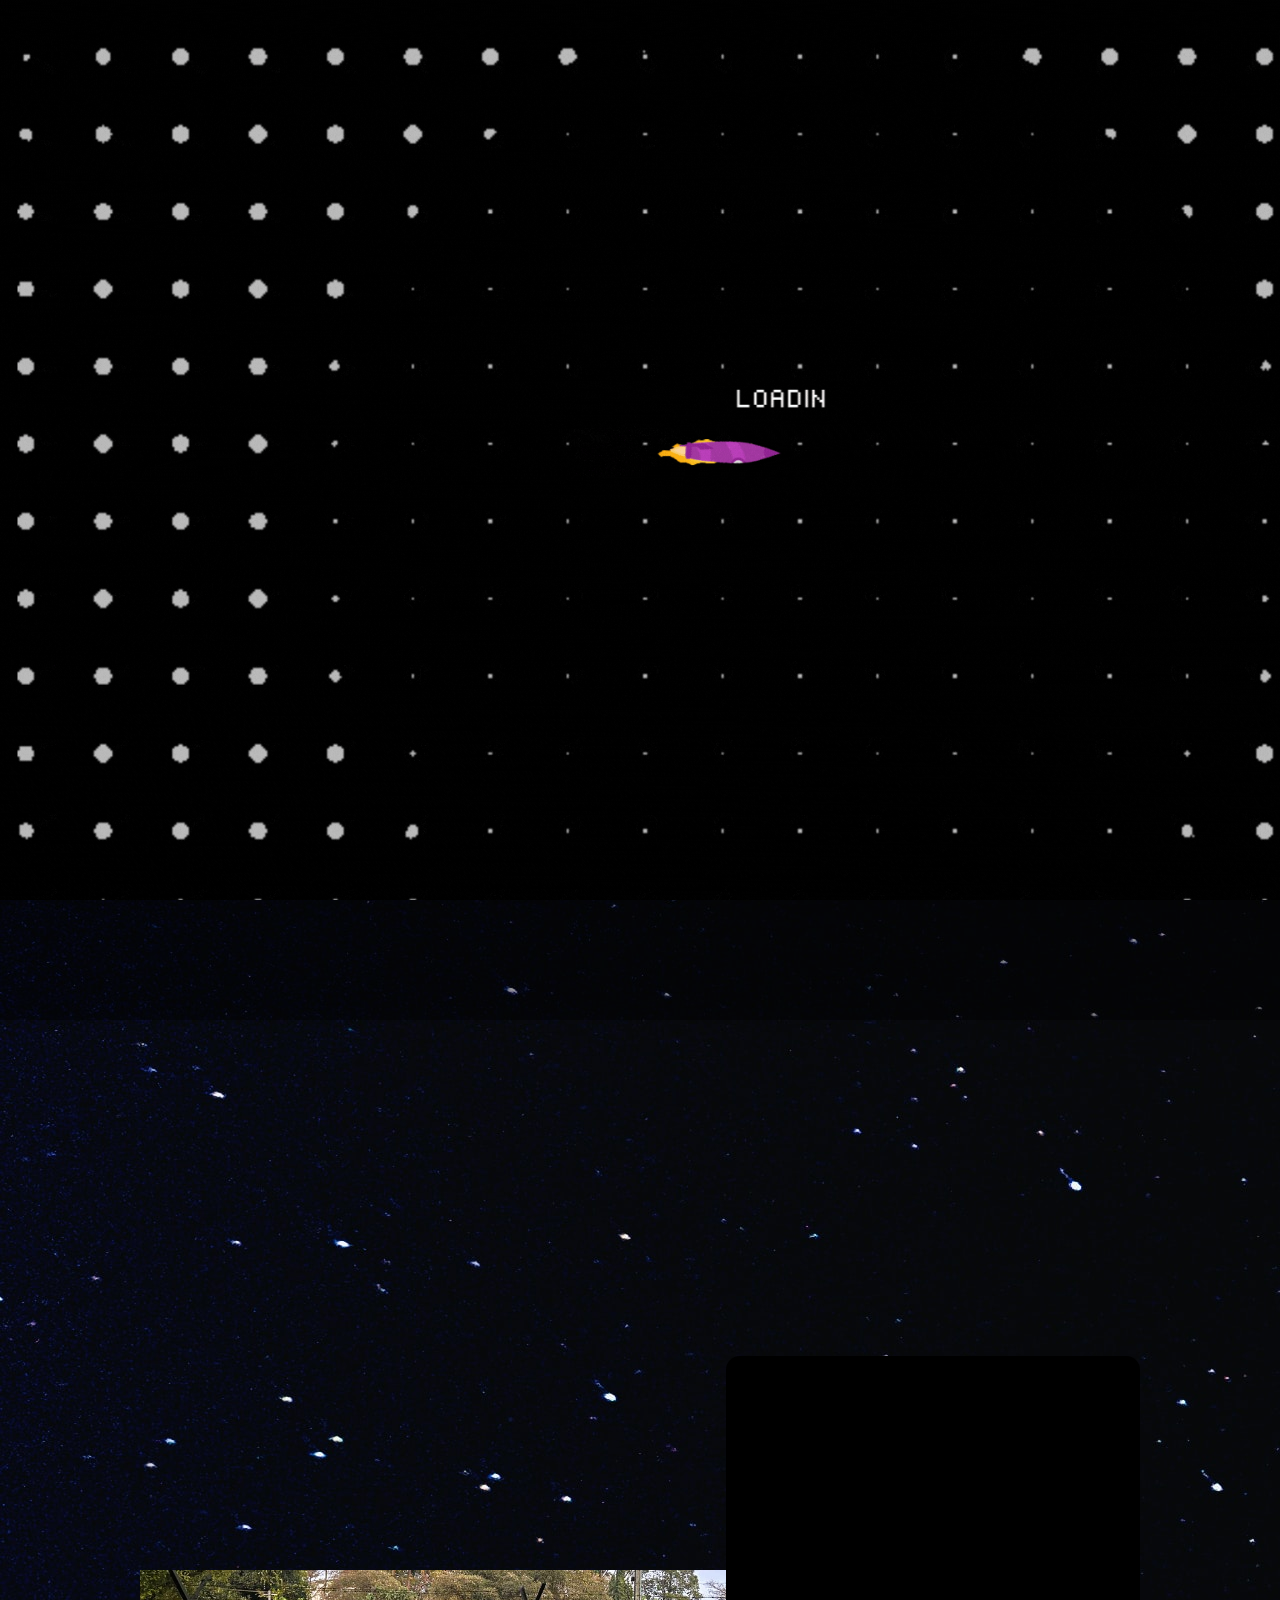
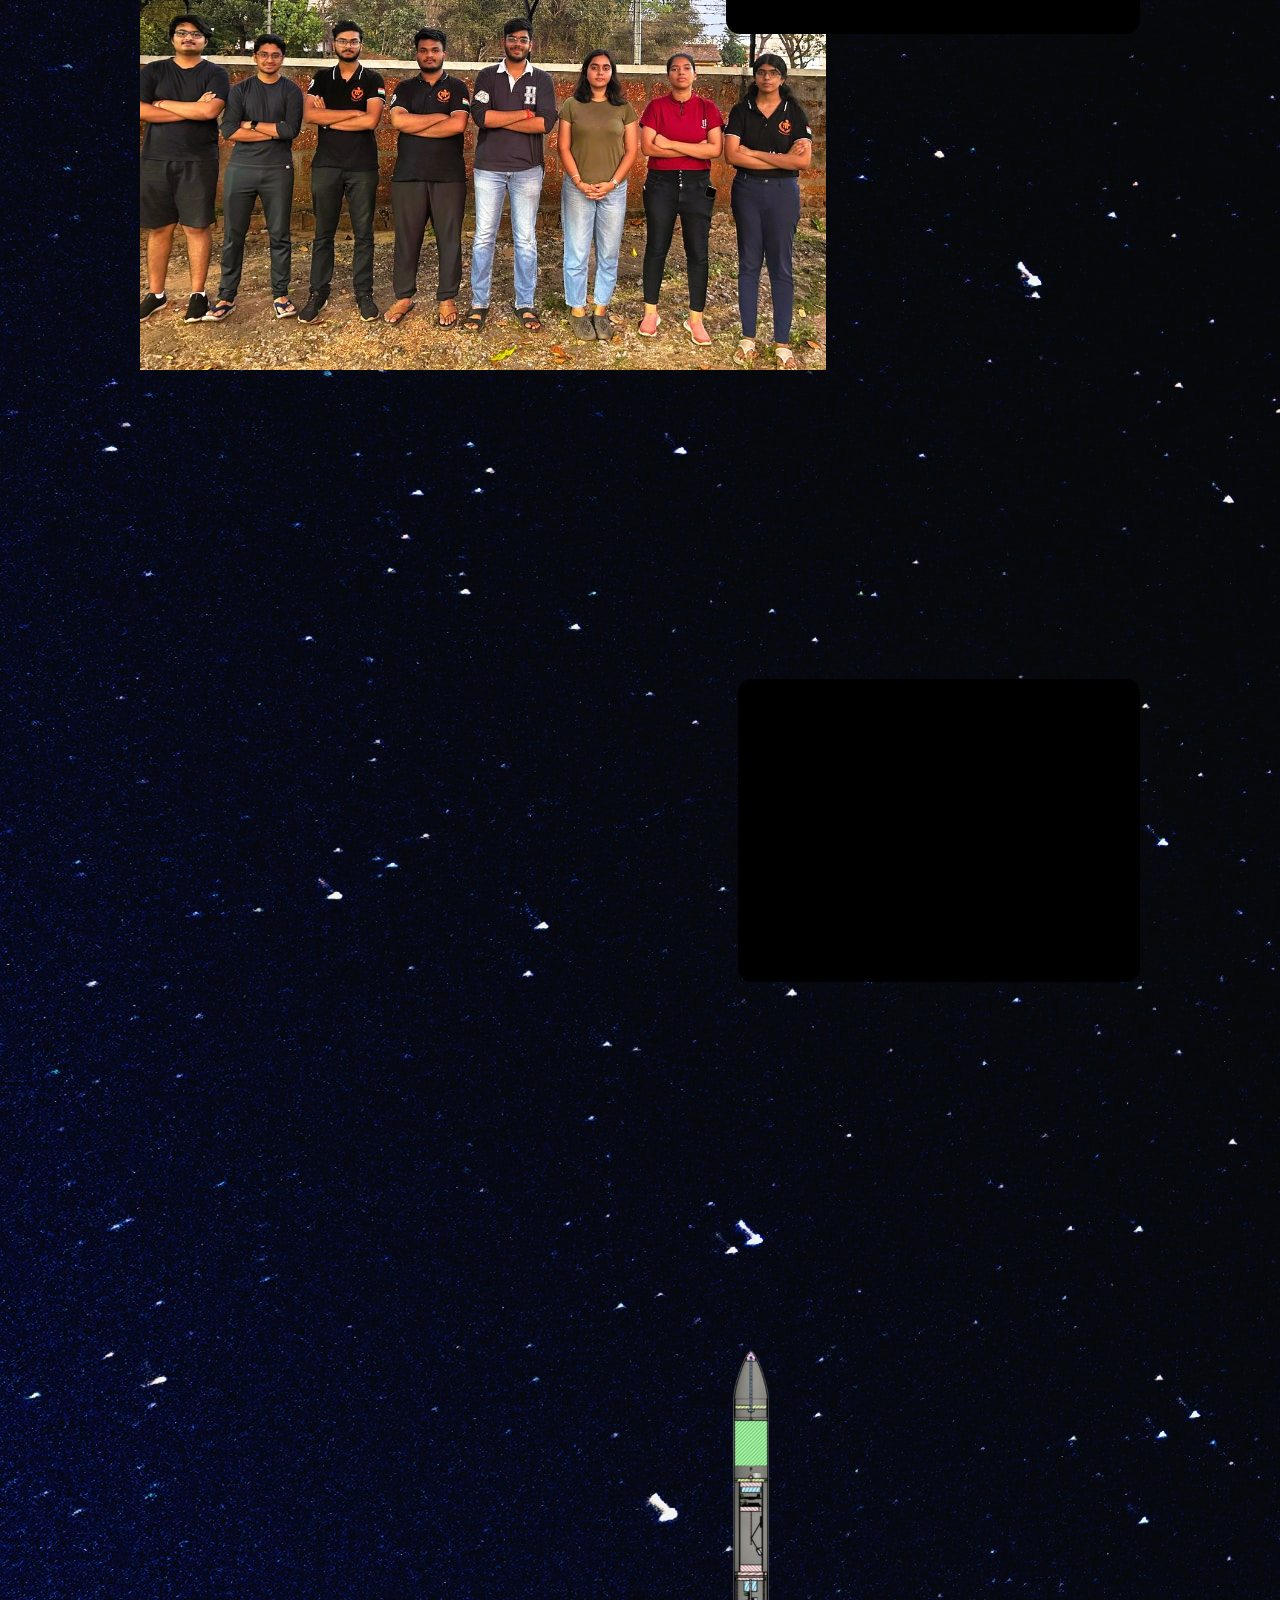
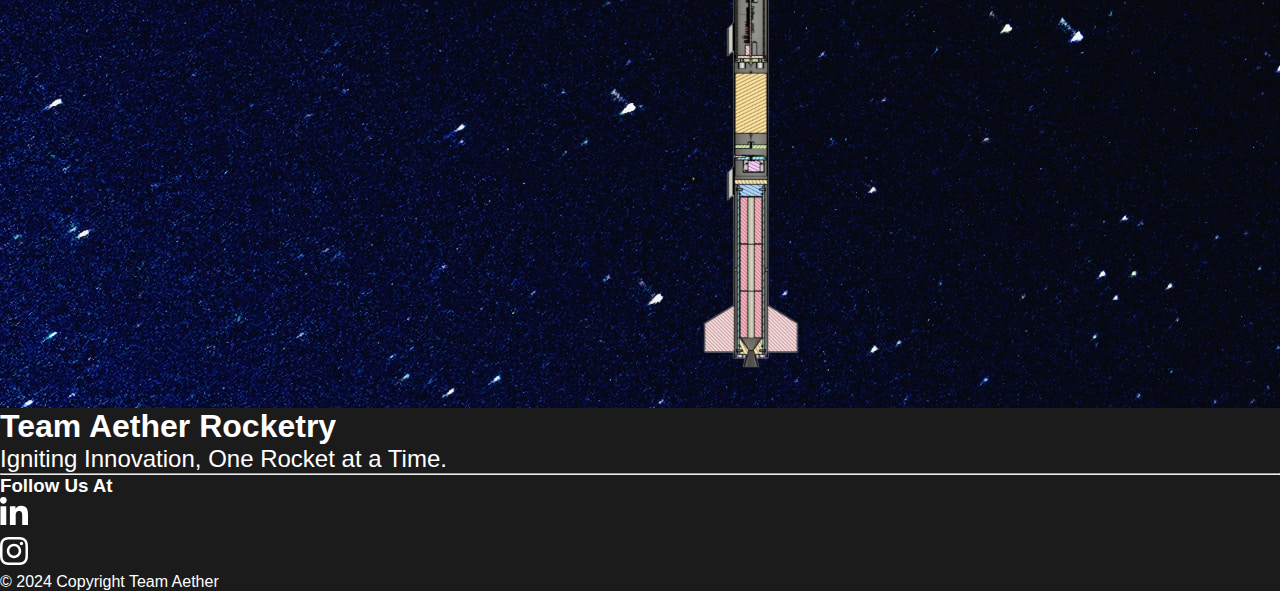
==== commit 244d7a4b: "Update index.html" ====
--- a/index.html
+++ b/index.html
@@ -17,7 +17,7 @@
   <meta property="og:desciption"
     content="Team Aether Rocketry: India's top High Power rocketry group. Discover our ambitious rocketry group, dedicated to building high-power rockets reaching apogees of 1000 meters. With precision engineering and relentless innovation, we push the boundaries of rocket technology, fueled by our passion for exploration and discovery. Join us as we soar towards the stars, one rocket at a time." />
 
-  <link rel="icon" type="image/x-icon" href="..\assets\rocketryLogo.jpeg" />
+  <link rel="icon" type="image/x-icon" href="https://i.postimg.cc/FHKPjprL/faviconr.png" />
   <link rel="canonical" href="" />
   <link rel="stylesheet" href="https://cdnjs.cloudflare.com/ajax/libs/font-awesome/5.15.2/css/all.min.css" />
   <link href="https://cdn.jsdelivr.net/npm/bootstrap@5.3.2/dist/css/bootstrap.min.css" rel="stylesheet"
--- a/index.css
+++ b/index.css
@@ -143,7 +143,7 @@
 }
 
 .img {
-  background: url('./assets/bg.gif')no-repeat;
+  background: url('https://i.postimg.cc/QxJgYT4J/backup-bg.png')no-repeat;
   width: 100%;
 
   height: 100vh;
@@ -463,4 +463,4 @@
   font-size: 3.5rem;
   margin-top: 1.5rem;
 
-}+}
